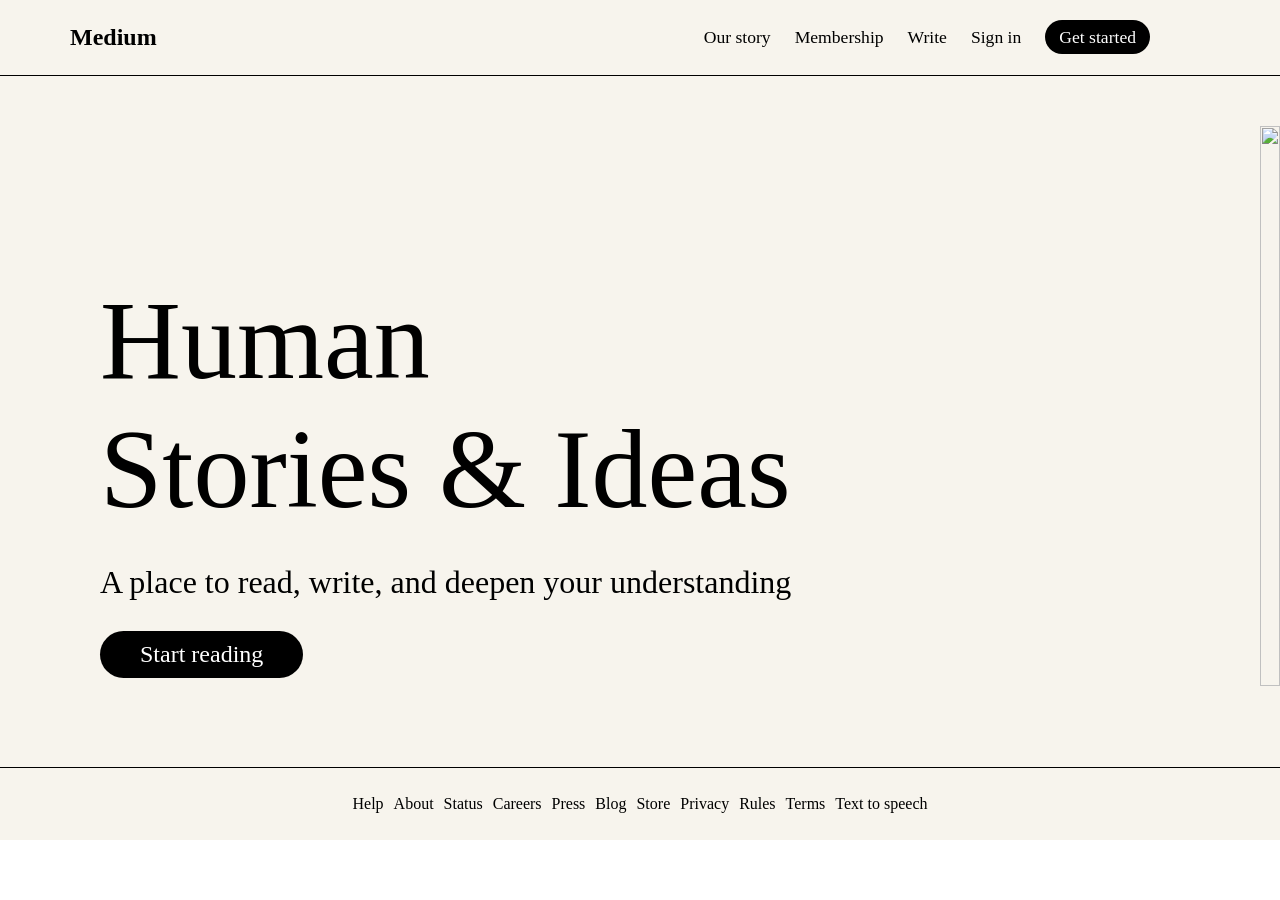
====  Front-End-Projects/medium-project/index.html @ 3ffe9bcb "project" ====
<!DOCTYPE html>
<html lang="en">
<head>
    <meta charset="UTF-8">
    <meta name="viewport" content="width=device-width, initial-scale=1.0">
    <title>Document</title>
    <link rel="stylesheet" href="style.css">
</head>
<body>
    <nav id="nav">
        <div class="logo">
            <h1>Medium</h1>

        </div>
        <div class="link">
            <a href="#">Our story</a>
            <a href="#">Membership</a>
            <a href="#">Write</a>
            <a href="#">Sign in</a>
            <a id="spcl" href="#">Get started</a>

        </div>
    </nav>
    <div class="main">
        <div class="content">
            <h1 class="contentA">Human</h1>
            <h1 class="contentB">Stories & Ideas 
            </h1>
            <p class="para">A place to read, write, and deepen your understanding</p>
            <a class="contenta" href="#">Start reading</a>


        </div>
        <div class="image">
            <img src="https://miro.medium.com/v2/format:webp/4*SdjkdS98aKH76I8eD0_qjw.png" alt="">

        </div>
    </div>
    <footer>
        <a href="#">Help</a>
        <a href="#">About</a>
        <a href="#">Status</a>
        <a href="#">Careers</a>
        <a href="#">Press</a>
        <a href="#">Blog</a>
        <a href="#">Store</a>
        <a href="#">Privacy</a>
        <a href="#">Rules</a>
        <a href="">Terms</a>
        <a href="">Text to speech</a>
    </footer>
</body>
</html>
----  Front-End-Projects/medium-project/style.css ----
*{
    margin: 0;
    padding: 0;
}
#nav{
    height: 75px;
    width: 100vw;
    background-color: #f7f4ed;
   border-bottom: 1px solid black;
   display: flex;
   align-items: center;
   justify-content: space-between;
   position: fixed;
}

.link{
    /* border: 2px solid red; */
    margin-right: 110px;
}
.logo{
    /* border: 2px solid blue; */
    margin-left: 70px;

}
.link a{
    color: black;
    text-decoration: none;
    font-size: 1.1em;
    margin-right: 20px;

}
#spcl{
    background-color: black;
    color: white;
    padding: 7px 14px;
    border-radius: 40px;
}
div.main{

    background-color: #f7f4ed;
    height: 691px;
    display: flex;
    justify-content: space-between;
    border-bottom: 1px solid black;
    /* position: relative;
   top: 76px; */
   padding-top: 76px;
   /* padding bahar ka area hota h */
    
}
.content{
         /* border: 2px solid red; */
         margin-left: 100px;
}

div.image img{
    margin-top: 50px;
    height: 90%;
    width: 100%;
}
footer{
    height: 72px;
    background-color: #f7f4ed;
    display: flex;
    justify-content: center;
    align-items: center;
    gap: 0px 10px;
    /* position: relative;
    top: 76px; */

}
footer a{
    color: black;
    text-decoration: none;
}
.contentA{
    /* border: 2px solid green; */
    margin-top: 200px;
    font-size: 7em;
    font-weight: lighter;
}
.contentB{
    /* border: 2px solid blue; */
   
    font-size: 7em;
    font-weight: lighter;
}
.para{
    margin-top: 30px;
    font-size: 2em;

}
.contenta{
    /* border: 2px solid violet; */
    font-size: 1.5em;
    color: black;
    text-decoration: none;
    display: inline-block;
    margin-top: 30px;
    background-color: black;
    color: white;
    padding: 10px 40px;
    border-radius: 60px;
}
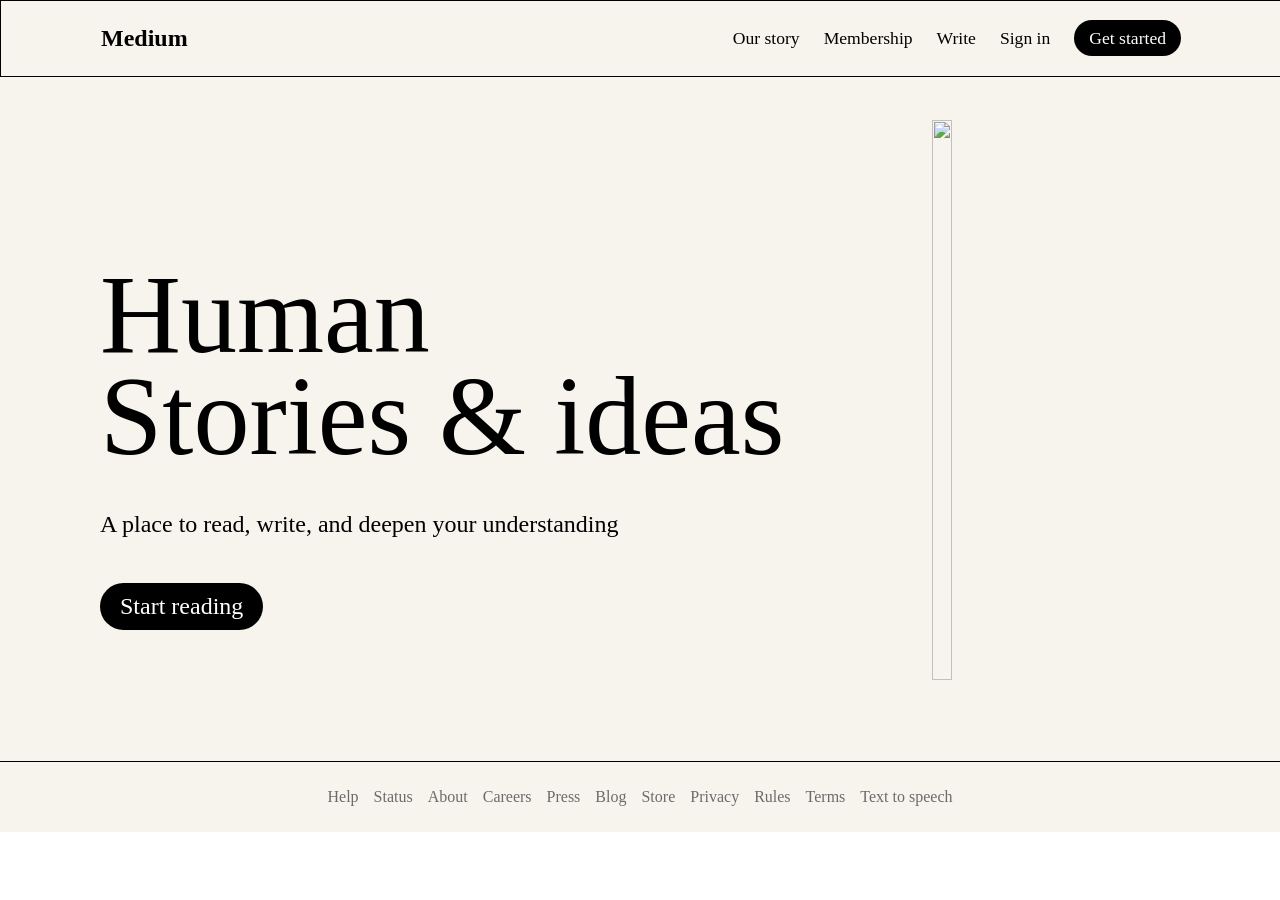
==== commit c86ccb51: "changes" ====
--- a/ Front-End-Projects/medium-project/index.html
+++ b/ Front-End-Projects/medium-project/index.html
@@ -7,47 +7,47 @@
     <link rel="stylesheet" href="style.css">
 </head>
 <body>
-    <nav id="nav">
-        <div class="logo">
+    <nav>
+        <div class="m">
             <h1>Medium</h1>
-
         </div>
         <div class="link">
             <a href="#">Our story</a>
             <a href="#">Membership</a>
             <a href="#">Write</a>
             <a href="#">Sign in</a>
-            <a id="spcl" href="#">Get started</a>
-
+            <a id="sp" href="#">Get started</a>
         </div>
     </nav>
     <div class="main">
+        
         <div class="content">
-            <h1 class="contentA">Human</h1>
-            <h1 class="contentB">Stories & Ideas 
-            </h1>
-            <p class="para">A place to read, write, and deepen your understanding</p>
-            <a class="contenta" href="#">Start reading</a>
+            <h1 class="hy1">Human</h1>
+            <h1 class="hy2">Stories & ideas</h1>
+            <p class="pa">
+                A place to read, write, and deepen your understanding
+            </p>
+            <a id="spi" href="#">Start reading
 
-
-        </div>
+            </a>
+        </div> 
         <div class="image">
             <img src="https://miro.medium.com/v2/format:webp/4*SdjkdS98aKH76I8eD0_qjw.png" alt="">
-
         </div>
+        
     </div>
     <footer>
-        <a href="#">Help</a>
-        <a href="#">About</a>
-        <a href="#">Status</a>
-        <a href="#">Careers</a>
-        <a href="#">Press</a>
-        <a href="#">Blog</a>
-        <a href="#">Store</a>
-        <a href="#">Privacy</a>
-        <a href="#">Rules</a>
-        <a href="">Terms</a>
-        <a href="">Text to speech</a>
+            <a href="#">Help</a>
+            <a href="#">Status</a>
+            <a href="#">About</a>
+            <a href="#">Careers</a>
+            <a href="#">Press</a>
+            <a href="#">Blog</a>
+            <a href="#">Store</a>
+            <a href="#">Privacy</a>
+            <a href="#">Rules</a>
+            <a href="#">Terms</a>
+            <a href="#">Text to speech</a>
     </footer>
 </body>
 </html>
--- a/ Front-End-Projects/medium-project/style.css
+++ b/ Front-End-Projects/medium-project/style.css
@@ -2,105 +2,106 @@
     margin: 0;
     padding: 0;
 }
-#nav{
+nav{
     height: 75px;
     width: 100vw;
-    background-color: #f7f4ed;
-   border-bottom: 1px solid black;
-   display: flex;
-   align-items: center;
-   justify-content: space-between;
-   position: fixed;
+     background-color: #f7f4ed;
+    border: 1px solid black;
+    display: flex;
+    align-items: center;
+    justify-content: space-between;
+    position: fixed;
+    
+     
+}
+.m{
+    padding-left: 100px;
+    color: black;
 }
 
 .link{
-    /* border: 2px solid red; */
-    margin-right: 110px;
-}
-.logo{
-    /* border: 2px solid blue; */
-    margin-left: 70px;
+   
+    
+    padding-right: 100px;
 
 }
 .link a{
+text-decoration: none;
     color: black;
-    text-decoration: none;
+    padding-right: 20px;
     font-size: 1.1em;
-    margin-right: 20px;
+    
+}
+#sp{
+    color: white;
+    background-color: black;
+    border-radius: 40px;
+    padding: 8px 15px;
+   
+}
+.main{
+    height: 691px;
+    width: 100vw;
+    background-color: #f7f4ed;
+    display: flex;
+    padding-top: 70px;
 
 }
-#spcl{
+.content{
+    
+    padding-top: 180px;
+    padding-left: 100px;
+    width: 65vw;
+
+}
+.hy1{
+    
+   font-size: 7em;
+   font-weight: lighter;
+}
+.hy2{
+    margin-top: -27px;
+    font-size: 7em;
+    font-weight: lighter;
+}
+.pa{
+    
+    margin-top: 30px;
+    font-size: 1.5em;
+}
+#spi{
+    font-size: 1.5em;
+    display: inline-block;
+    margin-top: 45px;
+    color: white;
     background-color: black;
-    color: white;
-    padding: 7px 14px;
-    border-radius: 40px;
-}
-div.main{
-
-    background-color: #f7f4ed;
-    height: 691px;
-    display: flex;
-    justify-content: space-between;
-    border-bottom: 1px solid black;
-    /* position: relative;
-   top: 76px; */
-   padding-top: 76px;
-   /* padding bahar ka area hota h */
-    
-}
-.content{
-         /* border: 2px solid red; */
-         margin-left: 100px;
-}
-
-div.image img{
-    margin-top: 50px;
-    height: 90%;
-    width: 100%;
+    padding: 10px 20px;
+    border-radius: 60px;
+    text-decoration: none;
 }
 footer{
-    height: 72px;
-    background-color: #f7f4ed;
+    height: 70px;
     display: flex;
     justify-content: center;
     align-items: center;
-    gap: 0px 10px;
-    /* position: relative;
-    top: 76px; */
+    background-color: #f7f4ed;
+    border-top: 1px solid black;
+    gap: 0 15px;
+    
+   
 
 }
 footer a{
-    color: black;
     text-decoration: none;
-}
-.contentA{
-    /* border: 2px solid green; */
-    margin-top: 200px;
-    font-size: 7em;
-    font-weight: lighter;
-}
-.contentB{
-    /* border: 2px solid blue; */
-   
-    font-size: 7em;
-    font-weight: lighter;
-}
-.para{
-    margin-top: 30px;
-    font-size: 2em;
+    color: #6b6b6b;
+    
+    
 
 }
-.contenta{
-    /* border: 2px solid violet; */
-    font-size: 1.5em;
-    color: black;
-    text-decoration: none;
-    display: inline-block;
-    margin-top: 30px;
-    background-color: black;
-    color: white;
-    padding: 10px 40px;
-    border-radius: 60px;
-}
+div.image img{
+   margin-top: 50px;
+   
+    height: 90%;
+    width: 100%;
 
-
+}
